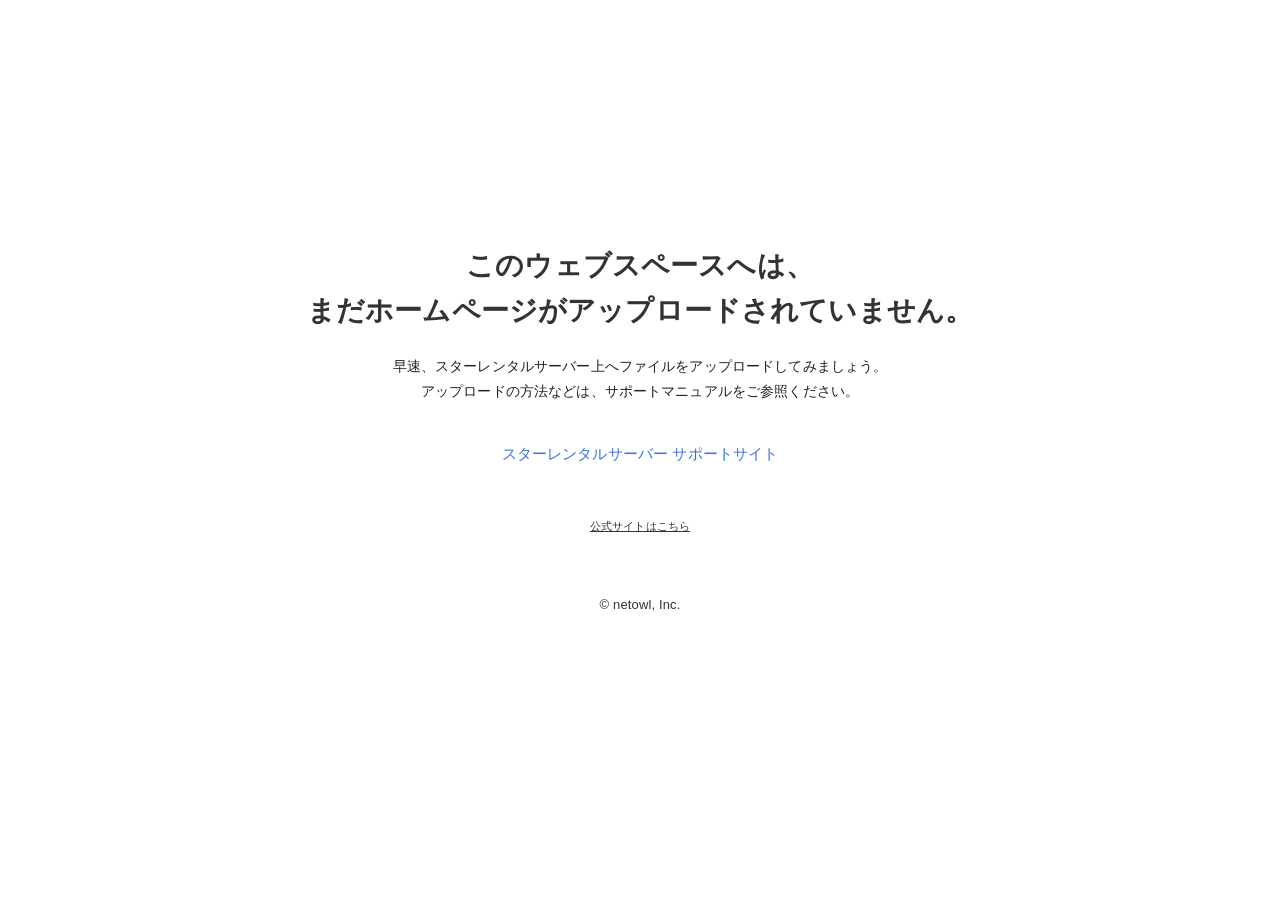
==== index.html @ 348bd624 "initial commit" ====
<!doctype html>
<html lang="ja">
<head>
    <meta charset="euc-jp">
    <meta name="copyright" content="Copyright netowl, Inc." />
    <meta name="robots" content="INDEX,FOLLOW" />
<title>��������󥿥륵���С� �����С�����ڡ���</title>
<style>
    html, body, div, h1, h2, p, footer, header {
        margin: 0;
        padding: 0;
        background: transparent;
        font-size: 100%;
        vertical-align: baseline;
    }
    body {
        background: #fff;
        color: #222;
        font: 14px/1.4 Helvetica, Arial, "�ҥ饮�γѥ� ProN W3", "Hiragino Kaku Gothic ProN", "�ᥤ�ꥪ", Meiryo, "�⥴���å�", YuGothic, sans-serif;
        -moz-font-feature-settings: "pkna";
        -webkit-font-feature-settings: "pkna";
        font-feature-settings: "pkna";
        letter-spacing: .01em;
        word-wrap: break-word;
        -webkit-text-size-adjust: 100%;
    }
    #wrapper {
        width: 780px;
        height: 577px;
        margin: 0 auto;
        background: url(default_page.png?date=241122);
    }
    #header { padding: 22px 0; }
    #container {
        margin-bottom: 20px;
        height: 332px;
        padding-top: 140px;
        text-align: center;
    }
    h1 a {
        width: 205px;
        height: 60px;
        display: block;
        margin: 0 auto;
        text-indent: -4000px;
    }
    h2 {
        margin-bottom: 20px;
        text-align: center;
        font-size: 28px;
        color: #333;
        line-height: 1.6;
    }
    p {
        font-size: 14px;
        padding-bottom: 20px;
        line-height: 1.8;
    }
    a {
        font-size: 11px;
        color: #333;
    }
    a:hover {
        -webkit-opacity: 0.7;
        -moz-opacity: 0.7;
        -ms-opacity: 0.7;
        -o-opacity: 0.7;
        opacity: 0.7;
    }
    .boxlink {
        max-width: 400px;
        display: block;
        margin: 0 auto 32px;
        color: #3874e2;
        font-size: 15px;
        line-height: 60px;
        text-decoration: none;
        text-align: center;
    }
    .boxlink:hover { color: #5087ed; }
    address {
        font-style: normal;
        font-size: 13px;
        text-align: center;
        color: #333;
    }
</style>
</head>
<body>
<div id="wrapper">
    <header id="header">
        <h1><a href="https://www.star.ne.jp/">��������󥿥륵���С�</a></h1>
    </header>

    <div id="container">
        <h2>���Υ����֥��ڡ����ؤϡ�<br>�ޤ��ۡ���ڡ��������åץ����ɤ���Ƥ��ޤ���</h2>
        <p>
            ��®����������󥿥륵���С���إե�����򥢥åץ����ɤ��Ƥߤޤ��礦��<br>
            ���åץ����ɤ���ˡ�ʤɤϡ����ݡ��ȥޥ˥奢��򤴻��Ȥ���������
        </p>
        <a href="https://www.star.ne.jp/support/" class="boxlink">��������󥿥륵���С� ���ݡ��ȥ�����</a>
        <a href="https://www.star.ne.jp/">���������ȤϤ�����</a>
    </div>

    <div id="footer">
        <address>&copy; netowl, Inc.</address>
    </div>
</div>
</body>
</html>
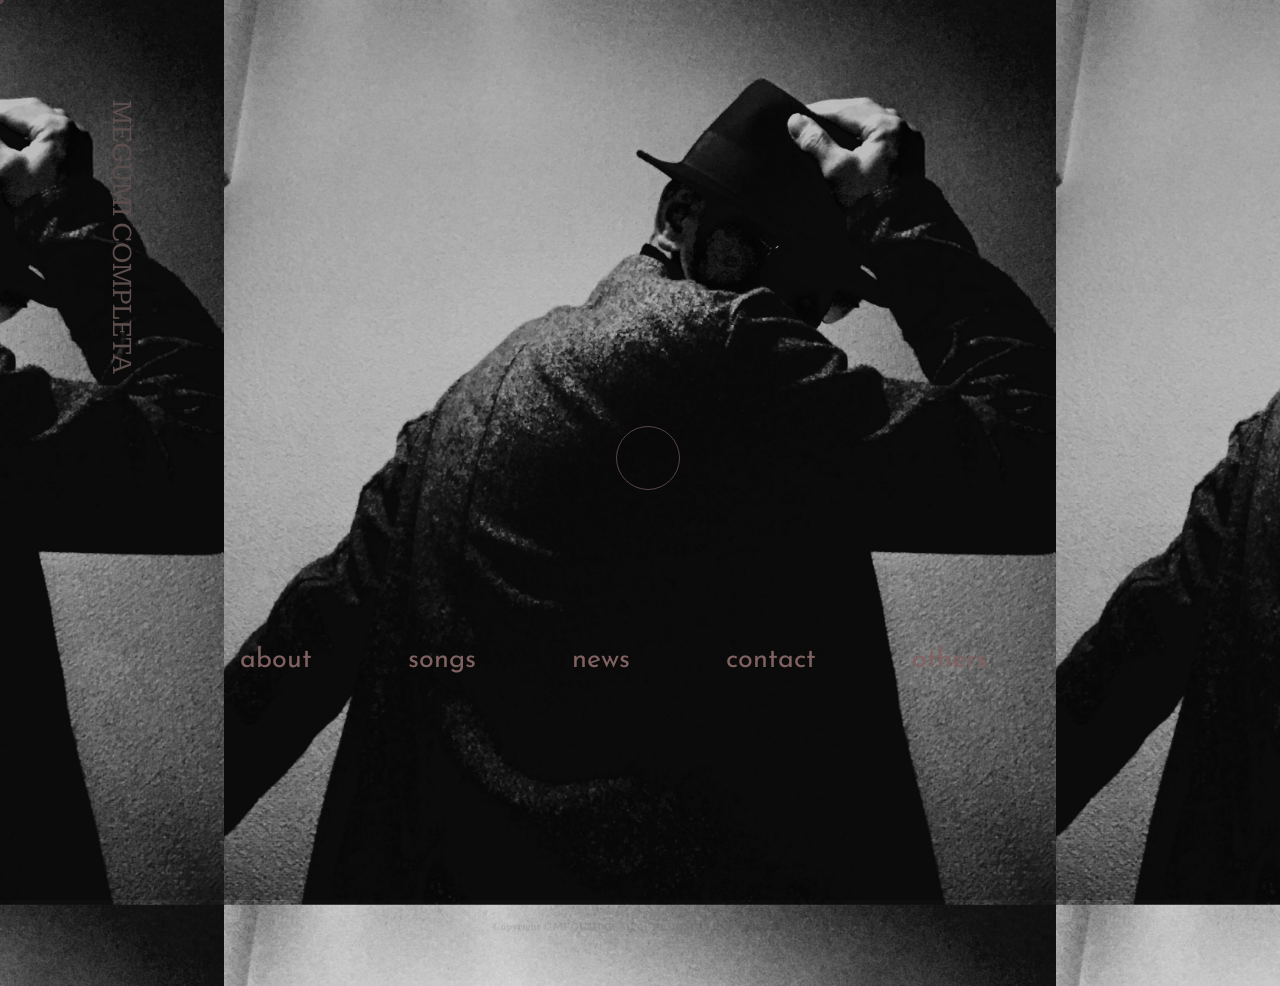
==== commit 9924a1ce: "Update index.html" ====
--- a/index.html
+++ b/index.html
@@ -1,110 +1,103 @@
-<!doctype html>
-<html lang="ja">
+<!DOCTYPE html>
+<html lang="en">
 <head>
-    <meta charset="euc-jp">
-    <meta name="copyright" content="Copyright netowl, Inc." />
-    <meta name="robots" content="INDEX,FOLLOW" />
-<title>��������󥿥륵���С� �����С�����ڡ���</title>
-<style>
-    html, body, div, h1, h2, p, footer, header {
-        margin: 0;
-        padding: 0;
-        background: transparent;
-        font-size: 100%;
-        vertical-align: baseline;
-    }
-    body {
-        background: #fff;
-        color: #222;
-        font: 14px/1.4 Helvetica, Arial, "�ҥ饮�γѥ� ProN W3", "Hiragino Kaku Gothic ProN", "�ᥤ�ꥪ", Meiryo, "�⥴���å�", YuGothic, sans-serif;
-        -moz-font-feature-settings: "pkna";
-        -webkit-font-feature-settings: "pkna";
-        font-feature-settings: "pkna";
-        letter-spacing: .01em;
-        word-wrap: break-word;
-        -webkit-text-size-adjust: 100%;
-    }
-    #wrapper {
-        width: 780px;
-        height: 577px;
-        margin: 0 auto;
-        background: url(default_page.png?date=241122);
-    }
-    #header { padding: 22px 0; }
-    #container {
-        margin-bottom: 20px;
-        height: 332px;
-        padding-top: 140px;
-        text-align: center;
-    }
-    h1 a {
-        width: 205px;
-        height: 60px;
-        display: block;
-        margin: 0 auto;
-        text-indent: -4000px;
-    }
-    h2 {
-        margin-bottom: 20px;
-        text-align: center;
-        font-size: 28px;
-        color: #333;
-        line-height: 1.6;
-    }
-    p {
-        font-size: 14px;
-        padding-bottom: 20px;
-        line-height: 1.8;
-    }
-    a {
-        font-size: 11px;
-        color: #333;
-    }
-    a:hover {
-        -webkit-opacity: 0.7;
-        -moz-opacity: 0.7;
-        -ms-opacity: 0.7;
-        -o-opacity: 0.7;
-        opacity: 0.7;
-    }
-    .boxlink {
-        max-width: 400px;
-        display: block;
-        margin: 0 auto 32px;
-        color: #3874e2;
-        font-size: 15px;
-        line-height: 60px;
-        text-decoration: none;
-        text-align: center;
-    }
-    .boxlink:hover { color: #5087ed; }
-    address {
-        font-style: normal;
-        font-size: 13px;
-        text-align: center;
-        color: #333;
-    }
-</style>
+    <meta charset="UTF-8">
+    <meta http-equiv="X-UA-Compatible" content="IE=edge">
+    <meta name="viewport" content="width=device-width, initial-scale=1.0">
+    <link rel="stylesheet" href="NORMALIZE21.CSS">
+    <link rel="stylesheet" href="RESET_Z.CSS">
+    <link rel="stylesheet" href="hello-hello.css">
+    <link rel="stylesheet" href="MS.css">
+
+     <link rel="preconnect" href="https://fonts.googleapis.com"> 
+<link rel="preconnect" href="https://fonts.gstatic.com" crossorigin> 
+<link href="https://fonts.googleapis.com/css2?family=Teko:wght@400;500&display=swap" rel="stylesheet">
+    <link rel="preconnect" href="https://fonts.googleapis.com"> 
+    <link rel="preconnect" href="https://fonts.gstatic.com" crossorigin> 
+    <link href="https://fonts.googleapis.com/css2?family=Teko&display=swap" rel="stylesheet">    
+    <link rel="preconnect" href="https://fonts.googleapis.com"> 
+<link rel="preconnect" href="https://fonts.gstatic.com" crossorigin> 
+<link href="https://fonts.googleapis.com/css2?family=Lora:wght@500&display=swap" rel="stylesheet">
+   
+<link rel="preconnect" href="https://fonts.googleapis.com"> 
+<link rel="preconnect" href="https://fonts.gstatic.com" crossorigin> 
+<link href="https://fonts.googleapis.com/css2?family=Josefin+Sans:wght@200&family=Lora:wght@500&display=swap" rel="stylesheet">
+
+<link rel="preconnect" href="https://fonts.googleapis.com"> 
+<link rel="preconnect" href="https://fonts.gstatic.com" crossorigin> 
+<link href="https://fonts.googleapis.com/css2?family=Kameron&family=Teko:wght@400;500&display=swap" rel="stylesheet">
+
+<link rel="preconnect" href="https://fonts.googleapis.com"> 
+<link rel="preconnect" href="https://fonts.gstatic.com" crossorigin> 
+<link href="https://fonts.googleapis.com/css2?family=Kameron:wght@400;700&family=Teko:wght@400;500&display=swap" rel="stylesheet">
+
+
+
+    <title>Document</title>
 </head>
 <body>
-<div id="wrapper">
-    <header id="header">
-        <h1><a href="https://www.star.ne.jp/">��������󥿥륵���С�</a></h1>
-    </header>
 
-    <div id="container">
-        <h2>���Υ����֥��ڡ����ؤϡ�<br>�ޤ��ۡ���ڡ��������åץ����ɤ���Ƥ��ޤ���</h2>
-        <p>
-            ��®����������󥿥륵���С���إե�����򥢥åץ����ɤ��Ƥߤޤ��礦��<br>
-            ���åץ����ɤ���ˡ�ʤɤϡ����ݡ��ȥޥ˥奢��򤴻��Ȥ���������
-        </p>
-        <a href="https://www.star.ne.jp/support/" class="boxlink">��������󥿥륵���С� ���ݡ��ȥ�����</a>
-        <a href="https://www.star.ne.jp/">���������ȤϤ�����</a>
+    <div id="cursor"></div>
+
+    <div id="g-ms">
+        <div class="g-ms_i"></div>
     </div>
 
-    <div id="footer">
-        <address>&copy; netowl, Inc.</address>
-    </div>
-</div>
+    <div class="bg"></div>
+
+            <div class="yeah"></div>
+            <div class="xxx"></div>
+            <div class="inner-container"></div>
+
+            <button class="btn"></button>
+
+            <div class="vertical">
+
+                <p>MEGUMI COMPLETA</p>
+
+            </div>
+
+            <div class="container">
+                <div class="message">
+                    <p class="gag"></p>
+                </div>
+            </div>
+
+
+            <div class="container">
+                <div class="message2">
+                    <p class="gag"></p>
+                </div>
+            </div>
+            
+            <div class="container">
+                <div class="message3">
+                    <p class="gag"></p>
+                </div>
+            </div>
+
+            <nav>
+                <ul class="navbar" ontouchstart="">
+
+                    <li><a href="ABOUT.html"><span></span>about</a></li>
+                    <li><a href="SONGS.HTML"><span></span>songs</a></li>
+                    <li><a href="NEWS.HTML"><span></span>news</a></li>
+                    <li><a href="CONTACT.HTML"><span></span>contact</a></li>
+                    <li><a href="OTHERS.HTML"><span></span>others</a></li>
+                </ul>
+            </nav>
+            <footer>
+                <div class="footer-inner">
+                    <div class="copy">
+                        <h6>Copyright &copy; MEGUMI COMPLETA.COM All Rights Reserved</h6>
+                    </div>
+                </div>
+            </footer>
+
+            <script src="jQuery3.6.1.min.js"></script>
+            <script src="MS.js"></script>
+            <script src="GAG.js"></script>
+            <script src="HELLO.JS"></script>
+    
 </body>
 </html>
--- a/NORMALIZE21.CSS
+++ b/NORMALIZE21.CSS
@@ -0,0 +1,349 @@
+/*! normalize.css v8.0.1 | MIT License | github.com/necolas/normalize.css */
+
+/* Document
+   ========================================================================== */
+
+/**
+ * 1. Correct the line height in all browsers.
+ * 2. Prevent adjustments of font size after orientation changes in iOS.
+ */
+
+html {
+  line-height: 1.15; /* 1 */
+  -webkit-text-size-adjust: 100%; /* 2 */
+}
+
+/* Sections
+   ========================================================================== */
+
+/**
+ * Remove the margin in all browsers.
+ */
+
+body {
+  margin: 0;
+}
+
+/**
+ * Render the `main` element consistently in IE.
+ */
+
+main {
+  display: block;
+}
+
+/**
+ * Correct the font size and margin on `h1` elements within `section` and
+ * `article` contexts in Chrome, Firefox, and Safari.
+ */
+
+h1 {
+  font-size: 2em;
+  margin: 0.67em 0;
+}
+
+/* Grouping content
+   ========================================================================== */
+
+/**
+ * 1. Add the correct box sizing in Firefox.
+ * 2. Show the overflow in Edge and IE.
+ */
+
+hr {
+  box-sizing: content-box; /* 1 */
+  height: 0; /* 1 */
+  overflow: visible; /* 2 */
+}
+
+/**
+ * 1. Correct the inheritance and scaling of font size in all browsers.
+ * 2. Correct the odd `em` font sizing in all browsers.
+ */
+
+pre {
+  font-family: monospace, monospace; /* 1 */
+  font-size: 1em; /* 2 */
+}
+
+/* Text-level semantics
+   ========================================================================== */
+
+/**
+ * Remove the gray background on active links in IE 10.
+ */
+
+a {
+  background-color: transparent;
+}
+
+/**
+ * 1. Remove the bottom border in Chrome 57-
+ * 2. Add the correct text decoration in Chrome, Edge, IE, Opera, and Safari.
+ */
+
+abbr[title] {
+  border-bottom: none; /* 1 */
+  text-decoration: underline; /* 2 */
+  text-decoration: underline dotted; /* 2 */
+}
+
+/**
+ * Add the correct font weight in Chrome, Edge, and Safari.
+ */
+
+b,
+strong {
+  font-weight: bolder;
+}
+
+/**
+ * 1. Correct the inheritance and scaling of font size in all browsers.
+ * 2. Correct the odd `em` font sizing in all browsers.
+ */
+
+code,
+kbd,
+samp {
+  font-family: monospace, monospace; /* 1 */
+  font-size: 1em; /* 2 */
+}
+
+/**
+ * Add the correct font size in all browsers.
+ */
+
+small {
+  font-size: 80%;
+}
+
+/**
+ * Prevent `sub` and `sup` elements from affecting the line height in
+ * all browsers.
+ */
+
+sub,
+sup {
+  font-size: 75%;
+  line-height: 0;
+  position: relative;
+  vertical-align: baseline;
+}
+
+sub {
+  bottom: -0.25em;
+}
+
+sup {
+  top: -0.5em;
+}
+
+/* Embedded content
+   ========================================================================== */
+
+/**
+ * Remove the border on images inside links in IE 10.
+ */
+
+img {
+  border-style: none;
+}
+
+/* Forms
+   ========================================================================== */
+
+/**
+ * 1. Change the font styles in all browsers.
+ * 2. Remove the margin in Firefox and Safari.
+ */
+
+button,
+input,
+optgroup,
+select,
+textarea {
+  font-family: inherit; /* 1 */
+  font-size: 100%; /* 1 */
+  line-height: 1.15; /* 1 */
+  margin: 0; /* 2 */
+}
+
+/**
+ * Show the overflow in IE.
+ * 1. Show the overflow in Edge.
+ */
+
+button,
+input { /* 1 */
+  overflow: visible;
+}
+
+/**
+ * Remove the inheritance of text transform in Edge, Firefox, and IE.
+ * 1. Remove the inheritance of text transform in Firefox.
+ */
+
+button,
+select { /* 1 */
+  text-transform: none;
+}
+
+/**
+ * Correct the inability to style clickable types in iOS and Safari.
+ */
+
+button,
+[type="button"],
+[type="reset"],
+[type="submit"] {
+  -webkit-appearance: button;
+}
+
+/**
+ * Remove the inner border and padding in Firefox.
+ */
+
+button::-moz-focus-inner,
+[type="button"]::-moz-focus-inner,
+[type="reset"]::-moz-focus-inner,
+[type="submit"]::-moz-focus-inner {
+  border-style: none;
+  padding: 0;
+}
+
+/**
+ * Restore the focus styles unset by the previous rule.
+ */
+
+button:-moz-focusring,
+[type="button"]:-moz-focusring,
+[type="reset"]:-moz-focusring,
+[type="submit"]:-moz-focusring {
+  outline: 1px dotted ButtonText;
+}
+
+/**
+ * Correct the padding in Firefox.
+ */
+
+fieldset {
+  padding: 0.35em 0.75em 0.625em;
+}
+
+/**
+ * 1. Correct the text wrapping in Edge and IE.
+ * 2. Correct the color inheritance from `fieldset` elements in IE.
+ * 3. Remove the padding so developers are not caught out when they zero out
+ *    `fieldset` elements in all browsers.
+ */
+
+legend {
+  box-sizing: border-box; /* 1 */
+  color: inherit; /* 2 */
+  display: table; /* 1 */
+  max-width: 100%; /* 1 */
+  padding: 0; /* 3 */
+  white-space: normal; /* 1 */
+}
+
+/**
+ * Add the correct vertical alignment in Chrome, Firefox, and Opera.
+ */
+
+progress {
+  vertical-align: baseline;
+}
+
+/**
+ * Remove the default vertical scrollbar in IE 10+.
+ */
+
+textarea {
+  overflow: auto;
+}
+
+/**
+ * 1. Add the correct box sizing in IE 10.
+ * 2. Remove the padding in IE 10.
+ */
+
+[type="checkbox"],
+[type="radio"] {
+  box-sizing: border-box; /* 1 */
+  padding: 0; /* 2 */
+}
+
+/**
+ * Correct the cursor style of increment and decrement buttons in Chrome.
+ */
+
+[type="number"]::-webkit-inner-spin-button,
+[type="number"]::-webkit-outer-spin-button {
+  height: auto;
+}
+
+/**
+ * 1. Correct the odd appearance in Chrome and Safari.
+ * 2. Correct the outline style in Safari.
+ */
+
+[type="search"] {
+  -webkit-appearance: textfield; /* 1 */
+  outline-offset: -2px; /* 2 */
+}
+
+/**
+ * Remove the inner padding in Chrome and Safari on macOS.
+ */
+
+[type="search"]::-webkit-search-decoration {
+  -webkit-appearance: none;
+}
+
+/**
+ * 1. Correct the inability to style clickable types in iOS and Safari.
+ * 2. Change font properties to `inherit` in Safari.
+ */
+
+::-webkit-file-upload-button {
+  -webkit-appearance: button; /* 1 */
+  font: inherit; /* 2 */
+}
+
+/* Interactive
+   ========================================================================== */
+
+/*
+ * Add the correct display in Edge, IE 10+, and Firefox.
+ */
+
+details {
+  display: block;
+}
+
+/*
+ * Add the correct display in all browsers.
+ */
+
+summary {
+  display: list-item;
+}
+
+/* Misc
+   ========================================================================== */
+
+/**
+ * Add the correct display in IE 10+.
+ */
+
+template {
+  display: none;
+}
+
+/**
+ * Add the correct display in IE 10.
+ */
+
+[hidden] {
+  display: none;
+}
--- a/hello-hello.css
+++ b/hello-hello.css
@@ -0,0 +1,592 @@
+* {
+  margin: 0;
+  padding: 0;
+}
+
+body {
+  background-image: url(IMG_E0333.JPG);
+  background-size: 50%;
+  background-position: center;
+}
+
+.bg {
+  width: 100%;
+  height: 100%;
+  position: fixed;
+  background-color: black;
+  opacity: 1;
+  z-index: 10000;
+}
+
+@media screen and (min-width: 1300px) {
+  .xxx {
+    opacity: 0;
+    width: 10%;
+    height: 1px;
+    background-color: #756262;
+    position: fixed;
+    top: 40%;
+    left: 10%;
+    animation-name: design-1;
+    animation-duration: 0.8s;
+    animation-delay: 2s;
+    animation-iteration-count: 1;
+    animation-timing-function: ease;
+    animation-fill-mode: both;
+    transform-origin: left;
+    z-index: 10;
+  }
+  @keyframes design-1 {
+    0% {
+      opacity: 0;
+      transform: scale(0);
+    }
+    100% {
+      opacity: 1;
+      transform: scale(1);
+    }
+  }
+}
+@media screen and (min-width: 1300px) {
+  .yeah {
+    opacity: 1;
+    width: 30%;
+    height: 1px;
+    background-color: #756262;
+    position: fixed;
+    top: 50%;
+    left: 0;
+    animation-name: design-2;
+    animation-duration: 0.8s;
+    animation-delay: 3s;
+    animation-iteration-count: 1;
+    animation-timing-function: ease;
+    animation-fill-mode: both;
+    z-index: 10 !important;
+  }
+  @keyframes design-2 {
+    0% {
+      opacity: 0;
+      transform: scale(0);
+      transform: rotate(90deg);
+    }
+    50% {
+      opacity: 0.5;
+      transform: scale(0.5);
+      transform: rotate(90deg);
+    }
+    100% {
+      opacity: 1 !important;
+      transform: scale(1);
+      transform: rotate(90deg);
+    }
+  }
+}
+.vertical {
+  position: absolute;
+  visibility: visible;
+  top: 150px;
+  left: 100px;
+  font-size: 43px;
+  color: #756262;
+  font-family: "Kameron", serif;
+  z-index: 10 !important;
+  writing-mode: vertical-lr;
+  opacity: 0;
+  transform: translateX(-50PX);
+  animation-name: move-tittle;
+  animation-duration: 1s;
+  animation-delay: 1s;
+  animation-iteration-count: 1;
+  animation-timing-function: ease;
+  animation-fill-mode: both;
+}
+
+@keyframes move-tittle {
+  0% {
+    transform: translateX(-50px);
+    opacity: 0;
+    transition: all 3s;
+  }
+  100% {
+    transform: translateX(0);
+    opacity: 1;
+    transition: all 3s;
+  }
+}
+.vertical:hover {
+  color: #987e7e;
+}
+
+.btn {
+  position: fixed;
+  width: 400px;
+  height: 40px;
+  transform: rotate(90deg);
+  z-index: 20;
+  top: 336px;
+  left: -72px;
+  background-color: transparent;
+  border: none;
+  display: inline-block;
+  cursor: pointer;
+}
+
+.message {
+  top: 30%;
+  right: 20%;
+  height: 160px;
+  width: 184px;
+  border: solid 2px #fff;
+  background-color: #fff;
+  border-radius: 50%;
+  position: absolute;
+  opacity: 1;
+  transform: scale(0);
+}
+.message.animation {
+  animation-name: gag-animation;
+  animation-timing-function: ease;
+  animation-duration: 2s;
+  animation-delay: 0;
+  animation-fill-mode: none;
+  animation-iteration-count: 1;
+}
+@keyframes gag-animation {
+  0% {
+    transform: scale(0);
+    opacity: 0;
+  }
+  40% {
+    transform: scale(1);
+    opacity: 1;
+  }
+  50% {
+    transform: scale(0.5);
+    opacity: 1;
+  }
+  80% {
+    transform: scale(1);
+    opacity: 1;
+  }
+  100% {
+    transform: scale(1);
+    opacity: 1;
+  }
+}
+
+.message::after {
+  content: "";
+  width: 0px;
+  border-top: 48px solid #fff;
+  border-left: 24px solid transparent;
+  border-right: 24px solid transparent;
+  position: absolute;
+  bottom: -10%;
+  transform: rotate(40deg);
+}
+
+.gag {
+  content: "";
+  margin-top: 72px;
+  color: green;
+  text-align: center;
+}
+
+.message2 {
+  top: 20%;
+  right: 20%;
+  height: 160px;
+  width: 184px;
+  border: solid 2px #fff;
+  background-color: #fff;
+  border-radius: 50%;
+  position: absolute;
+  opacity: 0;
+}
+.message2.animation {
+  animation-name: gag-animation;
+  animation-timing-function: ease-in-out;
+  animation-duration: 0.4s;
+  animation-fill-mode: none;
+  animation-iteration-count: 1;
+}
+@keyframes gag-animation {
+  0% {
+    transform: scale(0);
+  }
+  40% {
+    transform: scale(1);
+  }
+  50% {
+    transform: scale(0.7);
+  }
+  100% {
+    transform: scale(1);
+  }
+}
+
+.message2::after {
+  content: "";
+  width: 0px;
+  border-top: 48px solid #fff;
+  border-left: 24px solid transparent;
+  border-right: 24px solid transparent;
+  position: absolute;
+  bottom: -10%;
+  transform: rotate(40deg);
+}
+
+.message3 {
+  top: 40%;
+  right: 20%;
+  height: 160px;
+  width: 184px;
+  border: solid 2px #fff;
+  background-color: #fff;
+  border-radius: 50%;
+  position: absolute;
+  opacity: 0;
+}
+.message3.animation {
+  animation-name: gag-animation;
+  animation-timing-function: ease-in-out;
+  animation-duration: 0.4s;
+  animation-fill-mode: none;
+  animation-iteration-count: 1;
+}
+@keyframes gag-animation {
+  0% {
+    transform: scale(0);
+  }
+  40% {
+    transform: scale(1);
+  }
+  50% {
+    transform: scale(0.7);
+  }
+  100% {
+    transform: scale(1);
+  }
+}
+
+.message3::after {
+  content: "";
+  width: 0px;
+  border-top: 48px solid #fff;
+  border-left: 24px solid transparent;
+  border-right: 24px solid transparent;
+  position: absolute;
+  bottom: -10%;
+  transform: rotate(40deg);
+}
+
+a {
+  color: #6e5959;
+}
+
+.navbar {
+  height: 25px;
+  min-width: 80px;
+  padding: 0;
+  list-style-type: none !important;
+  display: flex;
+  justify-content: center;
+  column-gap: 96px;
+}
+
+nav {
+  top: 800px;
+  left: 560px;
+  padding: 0;
+  z-index: 10;
+  position: absolute;
+}
+
+nav li {
+  list-style-type: none;
+  /* margin: 30px 90px 0 50px; */
+}
+
+
+.navbar li a {
+  font-family: "Josefin Sans", sans-serif;
+  font-size: 27px !important;
+  line-height: 1.6px;
+  /* padding: 10px 40px 40px 40px; */
+  color: #a37b7b;
+  text-decoration: none;
+}
+
+.navbar li a:hover {
+  letter-spacing: 4px;
+  transition: all 0.4s;
+}
+
+.navbar li a::after {
+  /* position: absolute; */
+  /* margin-left: 40px; */
+  content: "";
+  width: 0;
+  height: 1px;
+  background-color: #a37b7b;
+  transition: 0.3s;
+  display: block;
+}
+
+.navbar li a:hover::after {
+  width: 100%;
+}
+
+span {
+  height: 32px;
+  width: 80px;
+  overflow: hidden;
+}
+
+footer {
+  height: 100px;
+  bottom: 10px;
+  margin-top: 0;
+  position: absolute;
+
+}
+
+.footer-inner {
+  position: relative;
+  height: 100px;
+  bottom: 10px;
+  width: 100vw;
+}
+
+.copy {
+  position: absolute;
+  top: 50%;
+  left: 50%;
+  transform: translate(-50% , -50%);
+  z-index: 10;
+  opacity: 0;
+}
+
+h6 {
+  font-family: "Josefin Sans", sans-serif;
+  font-family: "Lora", serif;
+  font-family: "Noto Serif JP", serif;
+  color: #a37575;
+  white-space: nowrap;
+  z-index: 10;
+}
+
+.navbar li a {
+  transform: translateX(-50px);
+  opacity: 0;
+  animation-name: move-nav;
+  animation-duration: 6s;
+  animation-timing-function: ease;
+  animation-delay: 1.4s;
+  animation-iteration-count: 1;
+  animation-fill-mode: both;
+}
+
+@keyframes move-nav {
+  0% {
+    transform: translateX(-50px);
+    opacity: 0;
+    transition: all 5s;
+  }
+  100% {
+    transform: translateX(0);
+    opacity: 1;
+    transition: all 5s;
+  }
+}
+@media screen and (max-width: 1366px) {
+  body {
+    background-size: 65%;
+  }
+  .vertical {
+    top: 100px;
+    font-size: 1.8em;
+  }
+  .btn {
+    top: 280px;
+  }
+  nav {
+    top: 650px;
+    left: 240px;
+  }
+  footer {
+    bottom: -86px;
+  }
+  .xxx {
+    display: none;
+    /* top: 20%;
+    left: 160px;
+    width: 16%; */
+  }
+  .yeah {
+    display: none;
+    /* top: 35%;
+    left: 112px;
+    width: 32%; */
+  }
+}
+@media screen and (max-width: 1112px) {
+  nav {
+    top: 700px;
+    left: 200px;
+  }
+}
+@media screen and (max-width: 1024px) {
+  body {
+    background-size: 55%;
+  }
+  nav {
+    font-size: 1em;
+    
+  }
+  .navbar {
+    display: block !important;
+    line-height: 30px;
+    margin-left: 64px;
+    
+}
+  .navbar li a {
+    margin-bottom: 0;
+  }
+  .vertical {
+    /* font-size: 1.5em; */
+    margin-top: 240px;
+    margin-left: 10px;
+  }
+ 
+  h6 {
+    font-size: 0.2em;
+  }
+}
+@media screen and (max-width: 800px) {
+  footer {
+    bottom: -290px;
+  }
+  nav {
+    top: 640px;
+  }
+  .navbar {
+    font-size: 1.5em;
+  }
+}
+@media screen and (min-width: 300px) {
+  .x {
+    opacity: 0;
+  }
+  .y {
+    opacity: 0;
+  }
+  h6 {
+    color: #4e4b4b;
+  }
+}
+@media screen and (max-width: 736px) {
+  h6 {
+    color: #726b6b;
+  }
+ 
+}
+
+@media screen and (max-width: 436px) {
+  .vertical {
+    left: 32px;
+  }
+  nav {
+    left: 64px;
+  }
+}
+@media screen and (max-width: 414px) {
+  body {
+    height: 768px;
+  }
+  .vertical {
+    top: 80px;
+    left: 30px;
+    margin-top: 72px;
+  }
+  .btn {
+    left: -144px;
+    height: 24px;
+  }
+  .message::after {
+    bottom: -20%;
+    transform: scale(0.3);
+    transform: rotate(30deg);
+  }
+  .message2::after {
+    bottom: -20%;
+    transform: scale(0.3);
+    transform: rotate(10deg);
+  }
+  .message3::after {
+    bottom: -18%;
+    transform: scale(0.3);
+    transform: rotate(16deg);
+  }
+  .gag, .gag2, .gag3 {
+    font-size: 12px;
+    margin-top: 10px;
+    z-index: 20;
+  }
+  .message, .message2, .message3 {
+    height: 88px;
+    width: 96px;
+    display: flex;
+    justify-content: center;
+    align-items: center;
+  }
+  nav {
+    top: 480px;
+  
+  }
+  footer {
+    bottom: 30px;
+  }
+}
+@media screen and (max-width: 390px) {
+  .vertical {
+    top: 0;
+  }
+  nav {
+    left: 64px;
+  }
+  
+}
+@media screen and (max-width: 375px) {
+  .vertical {
+    margin-top: 40px;
+  }
+  .btn {
+    top: 240px;
+    width: 80%;
+    left: -88px;
+  }
+  nav {
+    top: 400px;
+  }
+  .navbar li a {
+    font-size: 0.9em;
+  }
+  footer {
+    bottom: -20px;
+  }
+}
+@media screen and (max-width: 320px) {
+  .btn {
+    top: 232px;
+    left: -64px;
+  }
+  nav {
+    left: -40px;
+  }
+  footer {
+    bottom: -80px;
+  }
+}
+/*# sourceMappingURL=hello-hello.css.map */
--- a/MS.css
+++ b/MS.css
@@ -0,0 +1,47 @@
+#g-ms {
+  position: fixed;
+  top: 0;
+  left: 0;
+  transform: translate3d(50vw, 50vh, 0);
+  z-index: 9999;
+  pointer-events: none;
+  transition: all 0.4s ease-out;
+}
+
+.g-ms_i {
+  width: 64px;
+  height: 64px;
+  margin: -24px 0 0 -24px;
+  border: #6e5959 solid 1px;
+  border-radius: 50%;
+}
+
+.g-ms-hover .g-ms_i {
+  transform: scale(1.8);
+  background-color: rgba(0, 0, 100, 0.3);
+}
+
+#cursor {
+  transform: translate(0, 0);
+  pointer-events: none;
+  position: fixed;
+  top: -4px;
+  left: -4px;
+  width: 8px;
+  height: 8px;
+  background: #6e5959;
+  border-radius: 50%;
+  z-index: 9999;
+  transition: width 0.3s, height 0.3s, top 0.3s, left 0.3s;
+}
+#cursor.hov_ {
+  top: -8px;
+  left: -8px;
+  width: 16px;
+  height: 16px;
+  background: rgba(247, 247, 247, 0.4);
+}
+
+html, body, iframe, button {
+  cursor: none;
+}/*# sourceMappingURL=MS.css.map */
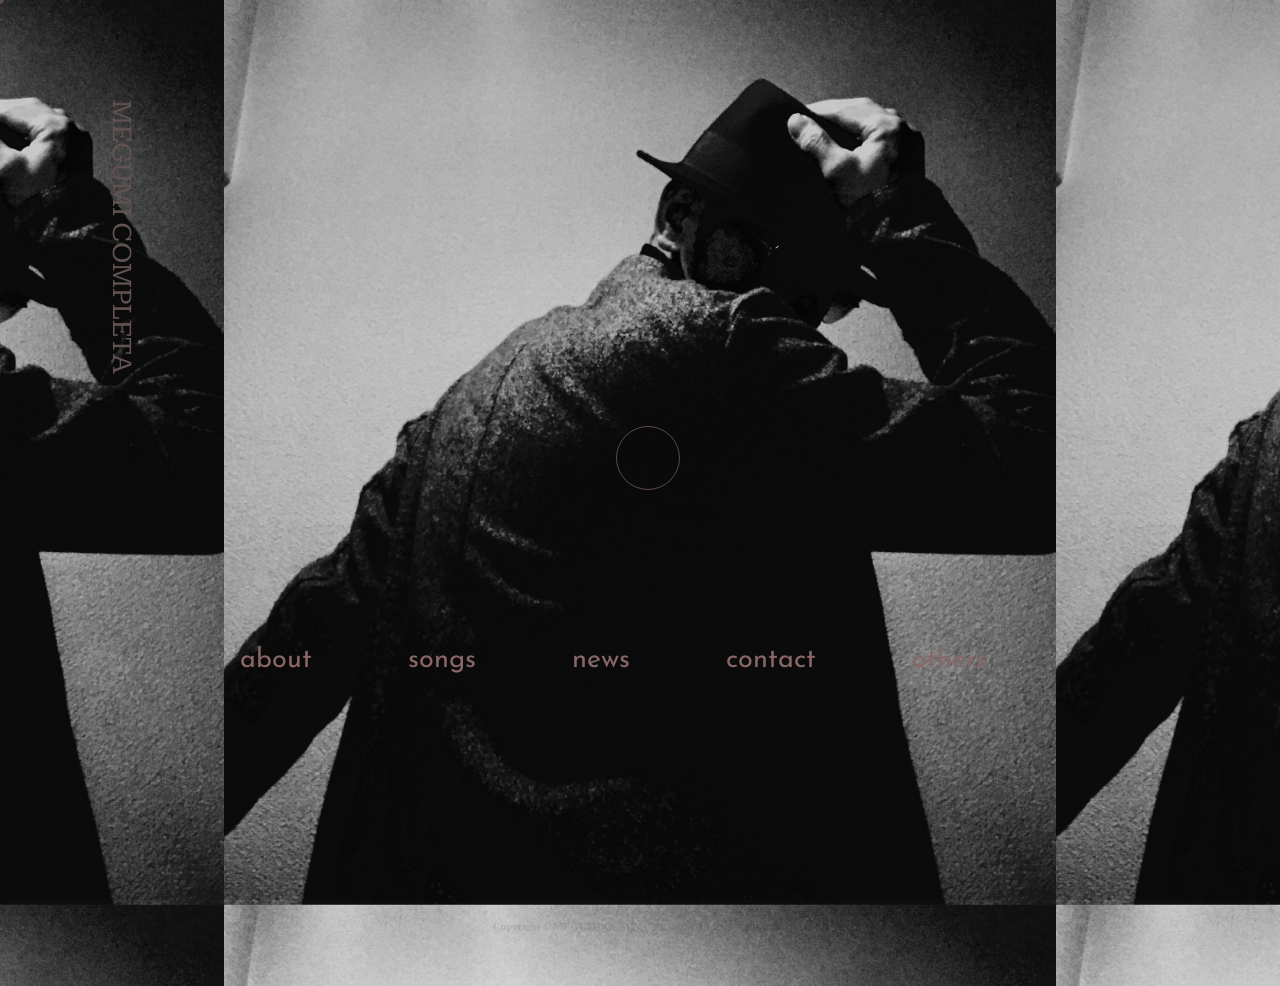
==== commit d9998ba7: "Latest Version" ====
--- a/index.html
+++ b/index.html
@@ -95,9 +95,9 @@
             </footer>
 
             <script src="jQuery3.6.1.min.js"></script>
-            <script src="MS.js"></script>
-            <script src="GAG.js"></script>
-            <script src="HELLO.JS"></script>
+            <script src="MS.js", defer: true></script>
+            <script src="GAG.js", defer: true></script>
+            <script src="HELLO.JS", defer:true></script>
     
 </body>
 </html>
--- a/hello-hello.css
+++ b/hello-hello.css
@@ -589,4 +589,3 @@
     bottom: -80px;
   }
 }
-/*# sourceMappingURL=hello-hello.css.map */
--- a/MS.css
+++ b/MS.css
@@ -44,4 +44,4 @@
 
 html, body, iframe, button {
   cursor: none;
-}/*# sourceMappingURL=MS.css.map */+}
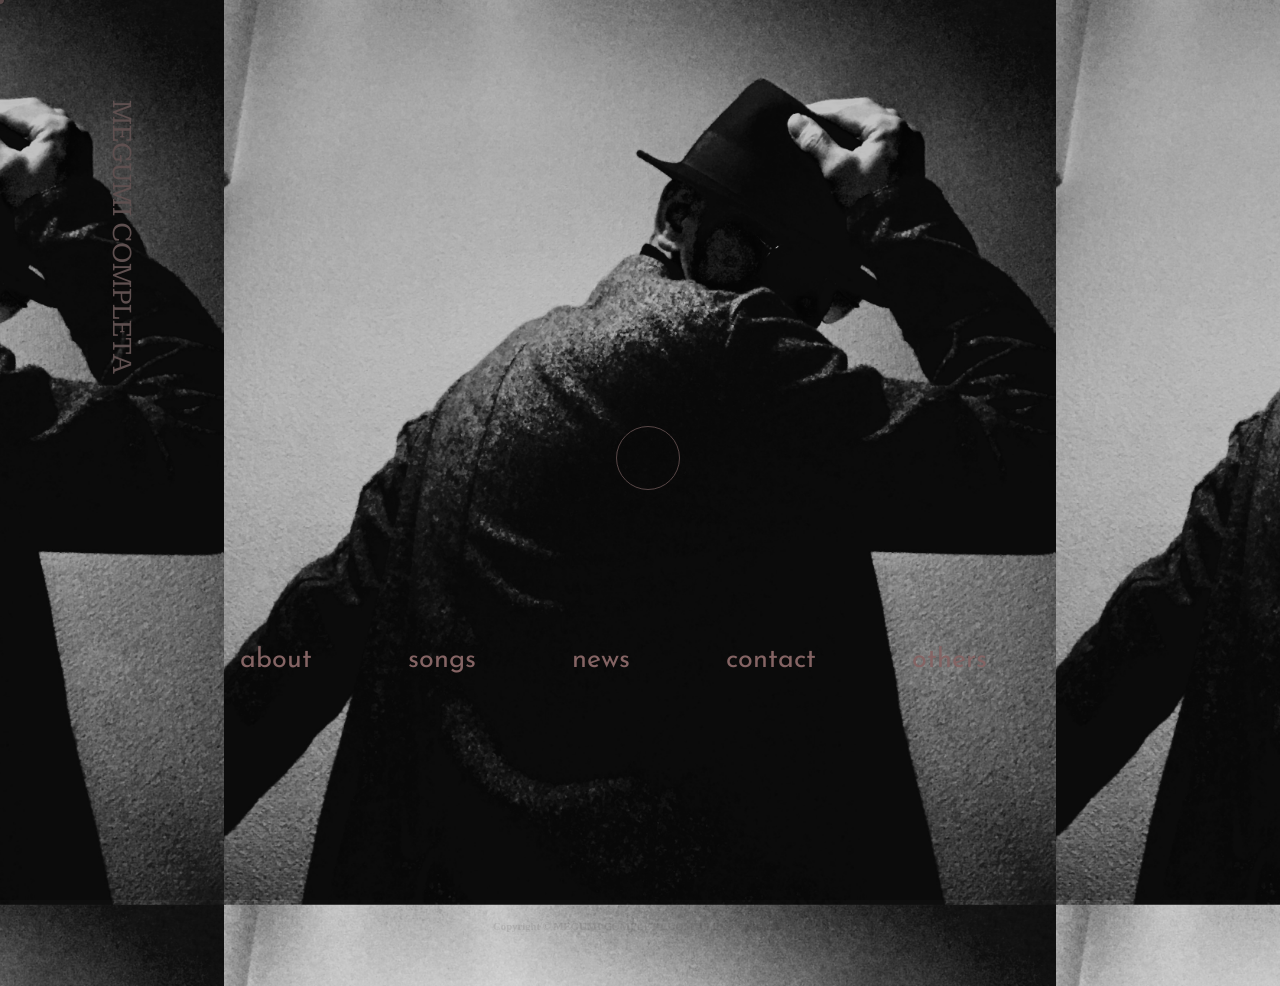
==== commit 7edce77a: "Update title" ====
--- a/index.html
+++ b/index.html
@@ -33,7 +33,7 @@
 
 
 
-    <title>Document</title>
+    <title>Megumi Completa Official site</title>
 </head>
 <body>
 
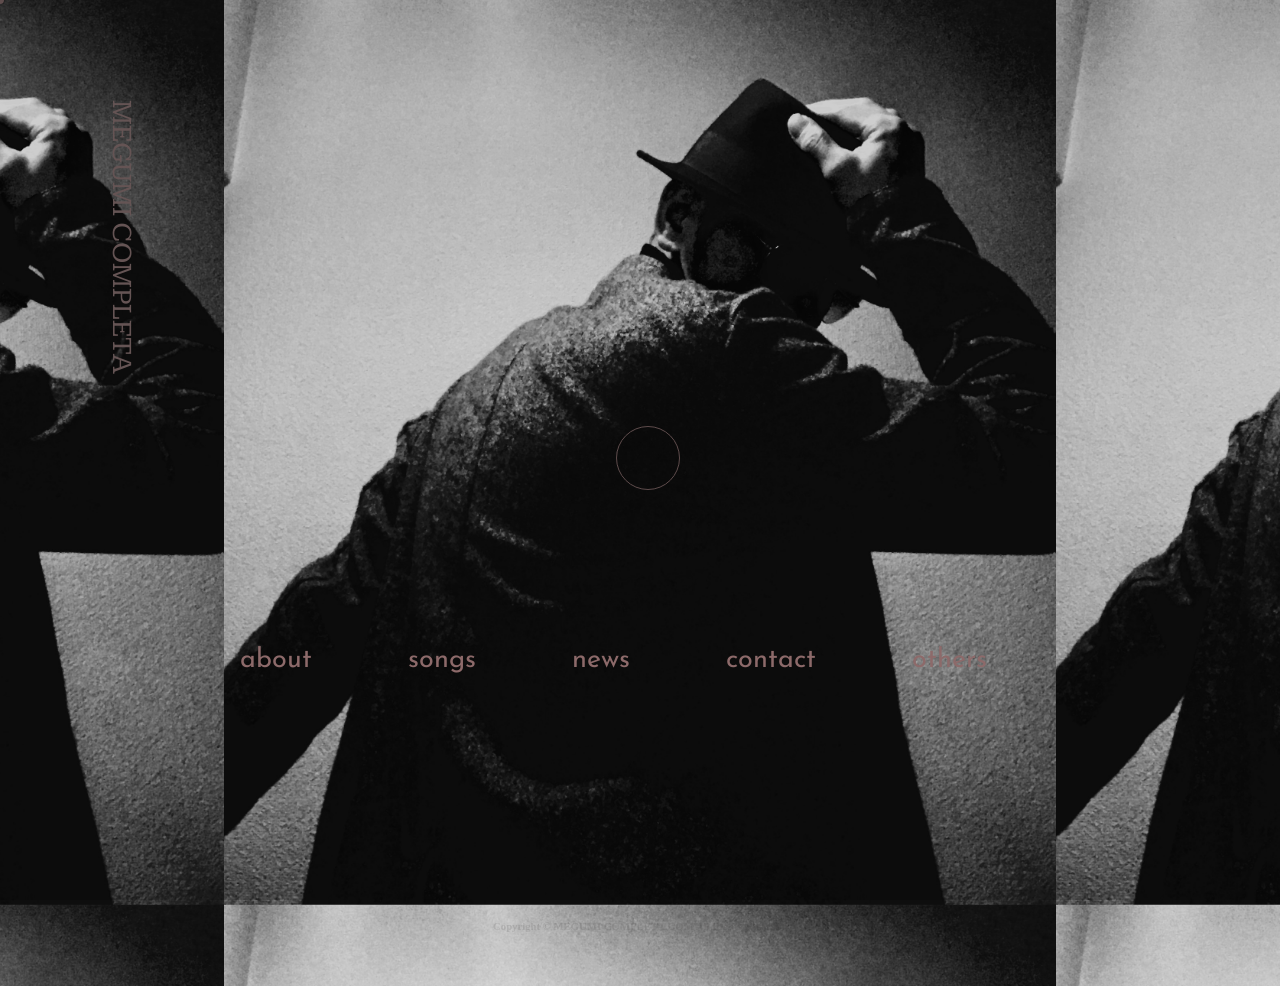
==== commit ecf80566: "Fix problem responsive design" ====
--- a/index.html
+++ b/index.html
@@ -77,7 +77,7 @@
             </div>
 
             <nav>
-                <ul class="navbar" ontouchstart="">
+                <ul class="navbar">
 
                     <li><a href="ABOUT.html"><span></span>about</a></li>
                     <li><a href="SONGS.HTML"><span></span>songs</a></li>
--- a/hello-hello.css
+++ b/hello-hello.css
@@ -500,6 +500,10 @@
   nav {
     left: 64px;
   }
+  .navbar li {
+    max-width: 40px;
+  }
+
 }
 @media screen and (max-width: 414px) {
   body {
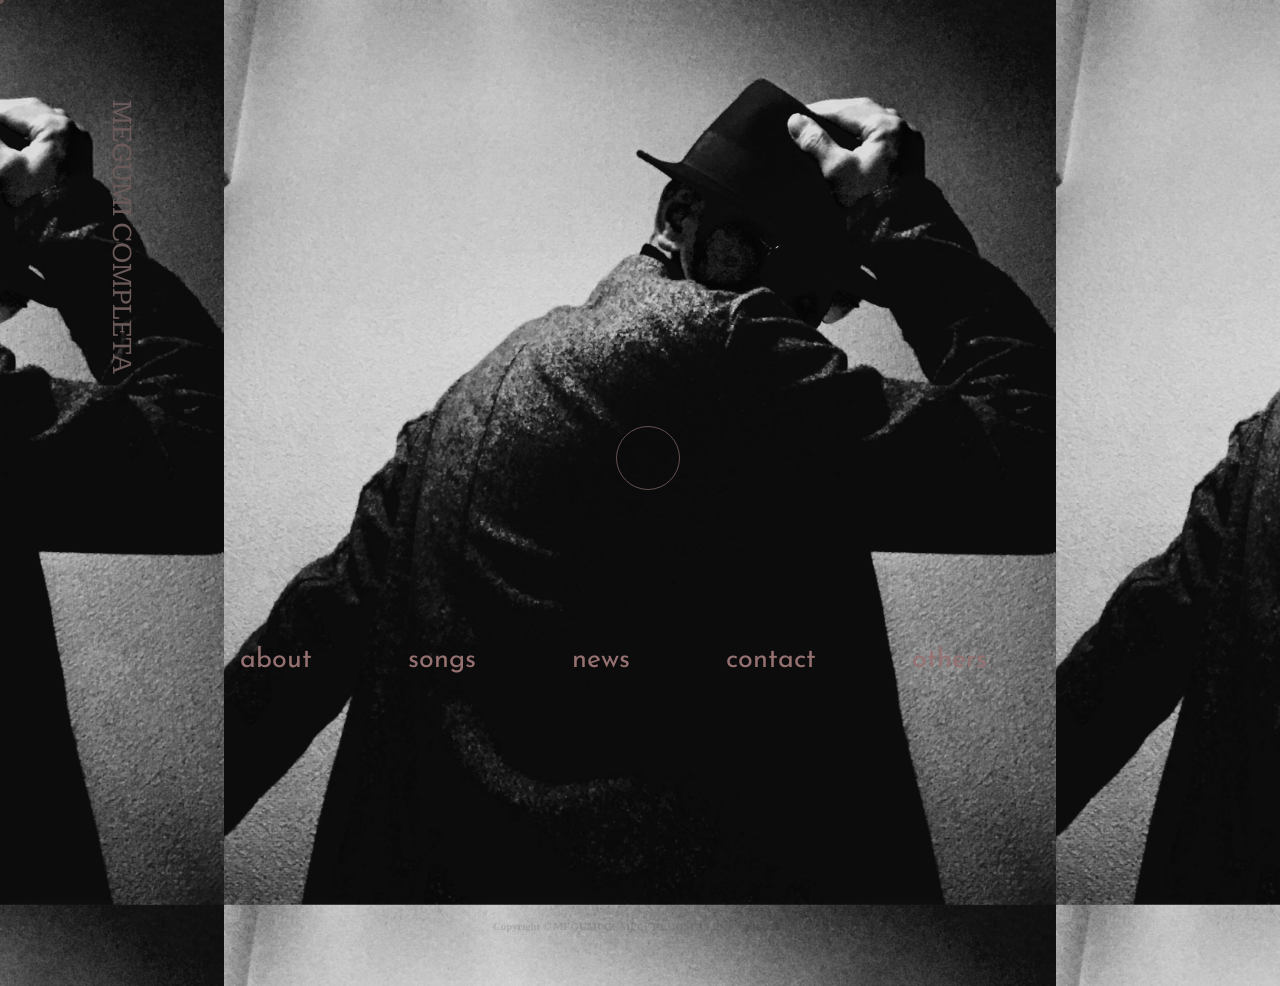
==== commit 5a8b4193: "Update OTHERS.html & update footer design" ====
--- a/index.html
+++ b/index.html
@@ -8,30 +8,24 @@
     <link rel="stylesheet" href="RESET_Z.CSS">
     <link rel="stylesheet" href="hello-hello.css">
     <link rel="stylesheet" href="MS.css">
-
-     <link rel="preconnect" href="https://fonts.googleapis.com"> 
-<link rel="preconnect" href="https://fonts.gstatic.com" crossorigin> 
-<link href="https://fonts.googleapis.com/css2?family=Teko:wght@400;500&display=swap" rel="stylesheet">
+    <link rel="preconnect" href="https://fonts.googleapis.com"> 
+    <link rel="preconnect" href="https://fonts.gstatic.com" crossorigin> 
+    <link href="https://fonts.googleapis.com/css2?family=Teko:wght@400;500&display=swap" rel="stylesheet">
     <link rel="preconnect" href="https://fonts.googleapis.com"> 
     <link rel="preconnect" href="https://fonts.gstatic.com" crossorigin> 
     <link href="https://fonts.googleapis.com/css2?family=Teko&display=swap" rel="stylesheet">    
     <link rel="preconnect" href="https://fonts.googleapis.com"> 
-<link rel="preconnect" href="https://fonts.gstatic.com" crossorigin> 
-<link href="https://fonts.googleapis.com/css2?family=Lora:wght@500&display=swap" rel="stylesheet">
-   
-<link rel="preconnect" href="https://fonts.googleapis.com"> 
-<link rel="preconnect" href="https://fonts.gstatic.com" crossorigin> 
-<link href="https://fonts.googleapis.com/css2?family=Josefin+Sans:wght@200&family=Lora:wght@500&display=swap" rel="stylesheet">
-
-<link rel="preconnect" href="https://fonts.googleapis.com"> 
-<link rel="preconnect" href="https://fonts.gstatic.com" crossorigin> 
-<link href="https://fonts.googleapis.com/css2?family=Kameron&family=Teko:wght@400;500&display=swap" rel="stylesheet">
-
-<link rel="preconnect" href="https://fonts.googleapis.com"> 
-<link rel="preconnect" href="https://fonts.gstatic.com" crossorigin> 
-<link href="https://fonts.googleapis.com/css2?family=Kameron:wght@400;700&family=Teko:wght@400;500&display=swap" rel="stylesheet">
-
-
+    <link rel="preconnect" href="https://fonts.gstatic.com" crossorigin> 
+    <link href="https://fonts.googleapis.com/css2?family=Lora:wght@500&display=swap" rel="stylesheet">  
+    <link rel="preconnect" href="https://fonts.googleapis.com"> 
+    <link rel="preconnect" href="https://fonts.gstatic.com" crossorigin> 
+    <link href="https://fonts.googleapis.com/css2?family=Josefin+Sans:wght@200&family=Lora:wght@500&display=swap" rel="stylesheet">
+    <link rel="preconnect" href="https://fonts.googleapis.com"> 
+    <link rel="preconnect" href="https://fonts.gstatic.com" crossorigin> 
+    <link href="https://fonts.googleapis.com/css2?family=Kameron&family=Teko:wght@400;500&display=swap" rel="stylesheet">
+    <link rel="preconnect" href="https://fonts.googleapis.com"> 
+    <link rel="preconnect" href="https://fonts.gstatic.com" crossorigin> 
+    <link href="https://fonts.googleapis.com/css2?family=Kameron:wght@400;700&family=Teko:wght@400;500&display=swap" rel="stylesheet">
 
     <title>Megumi Completa Official site</title>
 </head>
--- a/hello-hello.css
+++ b/hello-hello.css
@@ -578,7 +578,7 @@
     font-size: 0.9em;
   }
   footer {
-    bottom: -20px;
+    bottom: -560px;
   }
 }
 @media screen and (max-width: 320px) {
